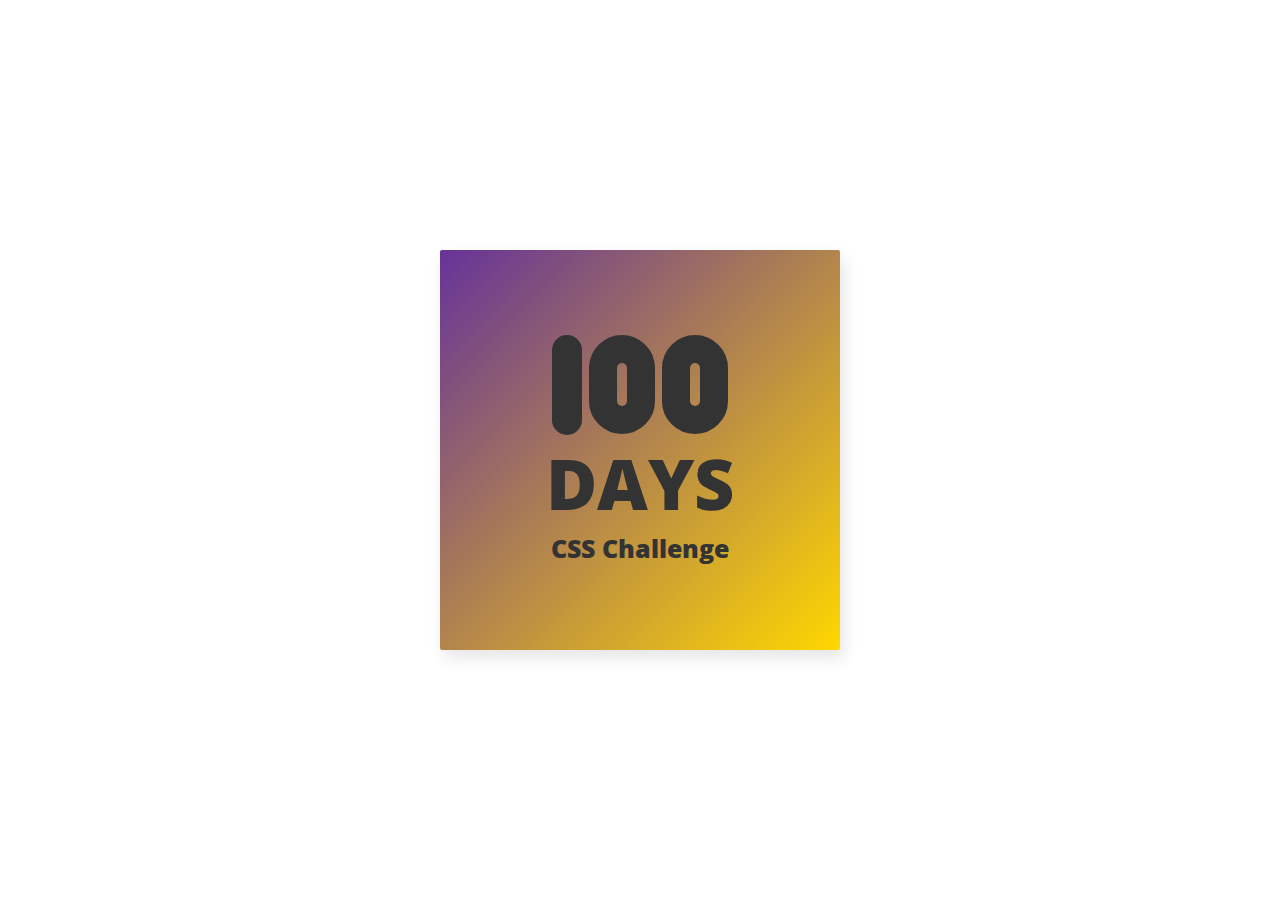
==== Day_001_Gradient_Custom_Number/index.html @ d693ef69 "Add files via upload" ====
<!DOCTYPE html>
<html lang="en">
<head>
    <meta charset="UTF-8">
    <meta name="viewport" content="width=device-width, initial-scale=1.0">
    <title>100 Days CSS Challenge - Day 01</title>
    <link rel="stylesheet" href="style.css">
</head>
<body>

    <div class="frame">

        <div class="center">

            <div id="numberTitle">

                <div id="numberPartOne"></div>
                <div id="numberPartTwo"></div>
                <div id="numberPartThree"></div>	

            </div>

            <div id="textOne">

                <label id="textOne">DAYS</label>

            </div>

            <div id="textTwo">

                <label id="textTwo">CSS Challenge</label>

            </div>

        </div>
        
    </div>
    
</body>
</html>
---- Day_001_Gradient_Custom_Number/style.css ----
@import url(https://fonts.googleapis.com/css?family=Open+Sans:700,300);

.frame {

    position: absolute;
    top: 50%;
    left: 50%;
    width: 400px;
    height: 400px;
    margin-top: -200px;
    margin-left: -200px;
    border-radius: 2px;
    box-shadow: 4px 8px 16px 0 rgba(0,0,0,0.1);
    overflow: hidden;
    background: #fff;
    color: #333333;
    -webkit-font-smoothing: antialiased;
    -moz-osx-font-smoothing: grayscale;
    background-image: linear-gradient(to bottom right, rebeccapurple, gold)

}

.center {

    position: absolute;
    top: 50%;
    left: 50%;
    transform: translate(-50%,-50%);
    display: flex;
    justify-content: center;
    flex-direction: column;

}

#numberTitle{
	
    display: flex;
    justify-content: center;
	
}

#numberPartOne{

    background-color: #333333;
    height: 100px;
    width: 30px;
    border-radius: 30px;
	
}

#numberPartTwo{
	
    height: 43px;
    width: 10px;
    border: solid 28px #333333;
    border-radius: 200px;
    margin: 0px 7px 0px 7px;
	
}

#numberPartThree{
	
	height: 43px;
	width: 10px;
	border: solid 28px #333333;
	border-radius: 200px;
	
}

#textOne{
	
	font-family: 'Open Sans', Helvetica, sans-serif;
	font-size: 70px;
	font-weight: bolder;
	text-align: center;
	
}

#textTwo{
	
	font-family: 'Open Sans', Helvetica, sans-serif;
	font-size: 25px;
	font-weight: bolder;
	text-align: center;
	
}

label{
	
	text-align: center;
	
}
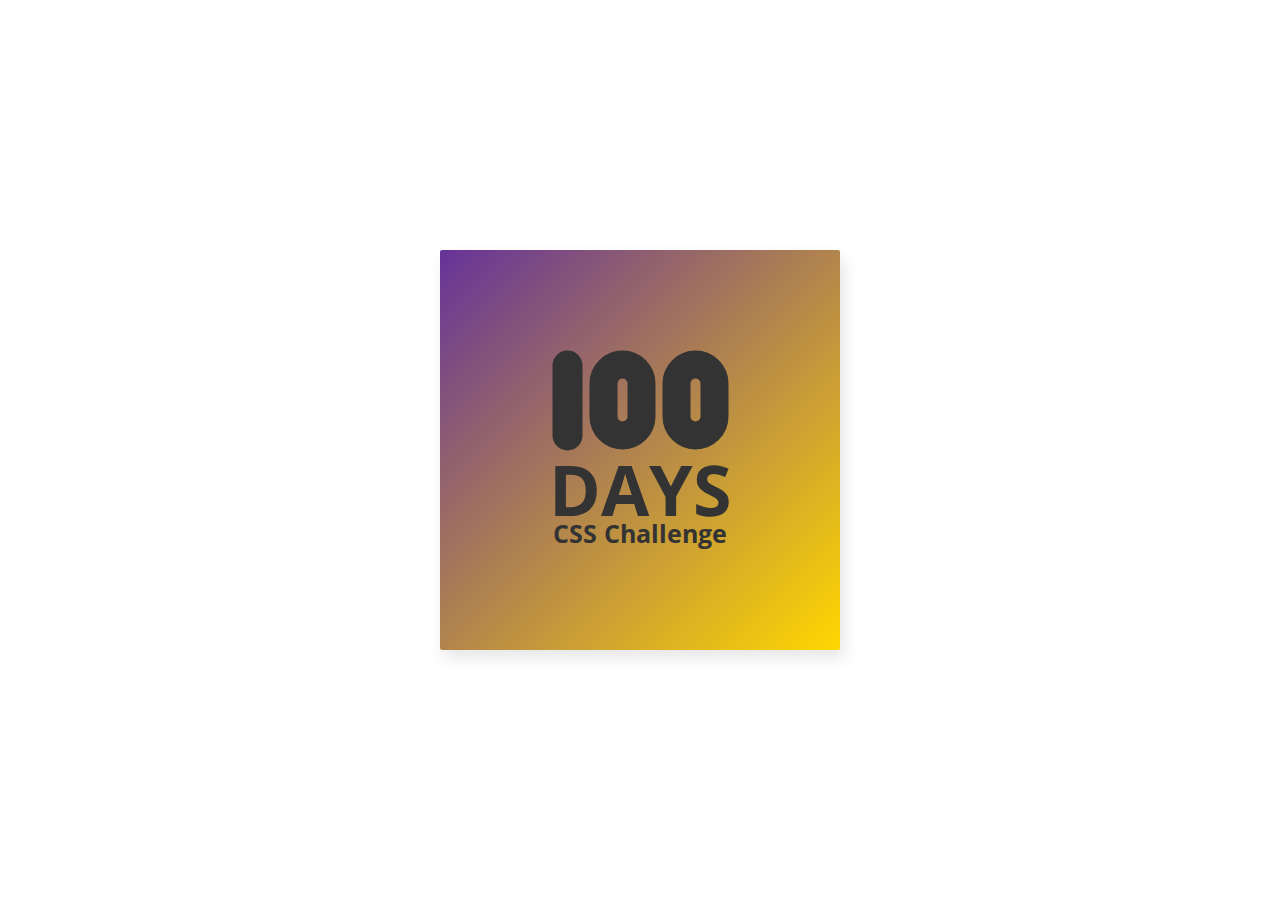
==== commit e61101f1: "Add files via upload" ====
--- a/Day_001_Gradient_Custom_Number/index.html
+++ b/Day_001_Gradient_Custom_Number/index.html
@@ -22,13 +22,13 @@
 
             <div id="textOne">
 
-                <label id="textOne">DAYS</label>
+                <label>DAYS</label>
 
             </div>
 
             <div id="textTwo">
 
-                <label id="textTwo">CSS Challenge</label>
+                <label>CSS Challenge</label>
 
             </div>
 
--- a/Day_001_Gradient_Custom_Number/style.css
+++ b/Day_001_Gradient_Custom_Number/style.css
@@ -34,6 +34,7 @@
 
 #numberTitle{
 	
+    height: 90px;
     display: flex;
     justify-content: center;
 	
@@ -69,6 +70,7 @@
 
 #textOne{
 	
+    height: 75px;
 	font-family: 'Open Sans', Helvetica, sans-serif;
 	font-size: 70px;
 	font-weight: bolder;
@@ -81,12 +83,7 @@
 	font-family: 'Open Sans', Helvetica, sans-serif;
 	font-size: 25px;
 	font-weight: bolder;
-	text-align: center;
+    display: flex;
+    justify-content: center;
 	
 }
-
-label{
-	
-	text-align: center;
-	
-}
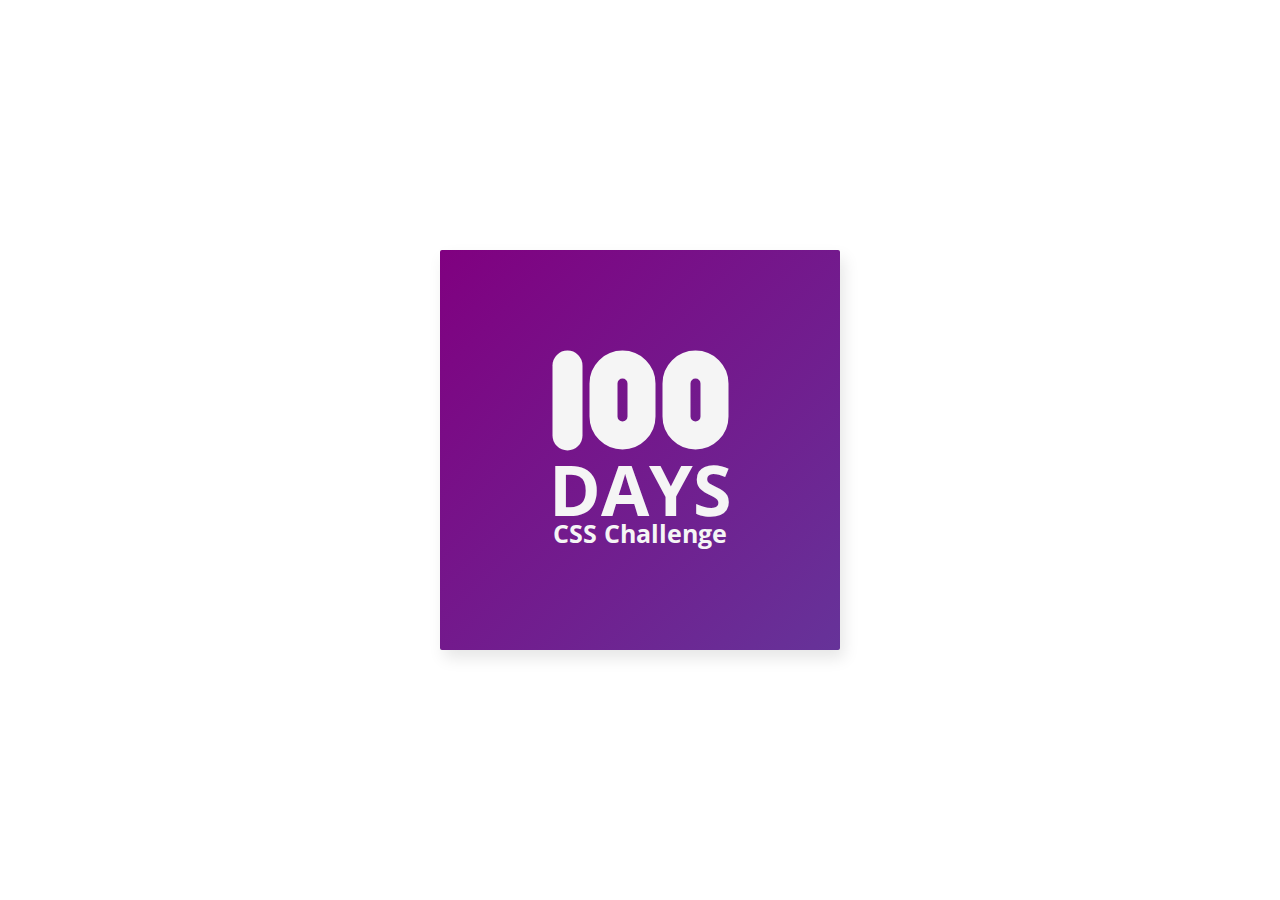
==== commit a6d53778: "Add files via upload" ====
--- a/Day_001_Gradient_Custom_Number/index.html
+++ b/Day_001_Gradient_Custom_Number/index.html
@@ -3,7 +3,7 @@
 <head>
     <meta charset="UTF-8">
     <meta name="viewport" content="width=device-width, initial-scale=1.0">
-    <title>100 Days CSS Challenge - Day 01</title>
+    <title>Gradient Custom Number</title>
     <link rel="stylesheet" href="style.css">
 </head>
 <body>
--- a/Day_001_Gradient_Custom_Number/style.css
+++ b/Day_001_Gradient_Custom_Number/style.css
@@ -13,10 +13,10 @@
     box-shadow: 4px 8px 16px 0 rgba(0,0,0,0.1);
     overflow: hidden;
     background: #fff;
-    color: #333333;
+    color: whitesmoke;
     -webkit-font-smoothing: antialiased;
     -moz-osx-font-smoothing: grayscale;
-    background-image: linear-gradient(to bottom right, rebeccapurple, gold)
+    background-image: linear-gradient(to bottom right, purple, rebeccapurple);
 
 }
 
@@ -42,7 +42,7 @@
 
 #numberPartOne{
 
-    background-color: #333333;
+    background-color: whitesmoke;
     height: 100px;
     width: 30px;
     border-radius: 30px;
@@ -53,7 +53,7 @@
 	
     height: 43px;
     width: 10px;
-    border: solid 28px #333333;
+    border: solid 28px whitesmoke;
     border-radius: 200px;
     margin: 0px 7px 0px 7px;
 	
@@ -63,7 +63,7 @@
 	
 	height: 43px;
 	width: 10px;
-	border: solid 28px #333333;
+	border: solid 28px whitesmoke;
 	border-radius: 200px;
 	
 }
